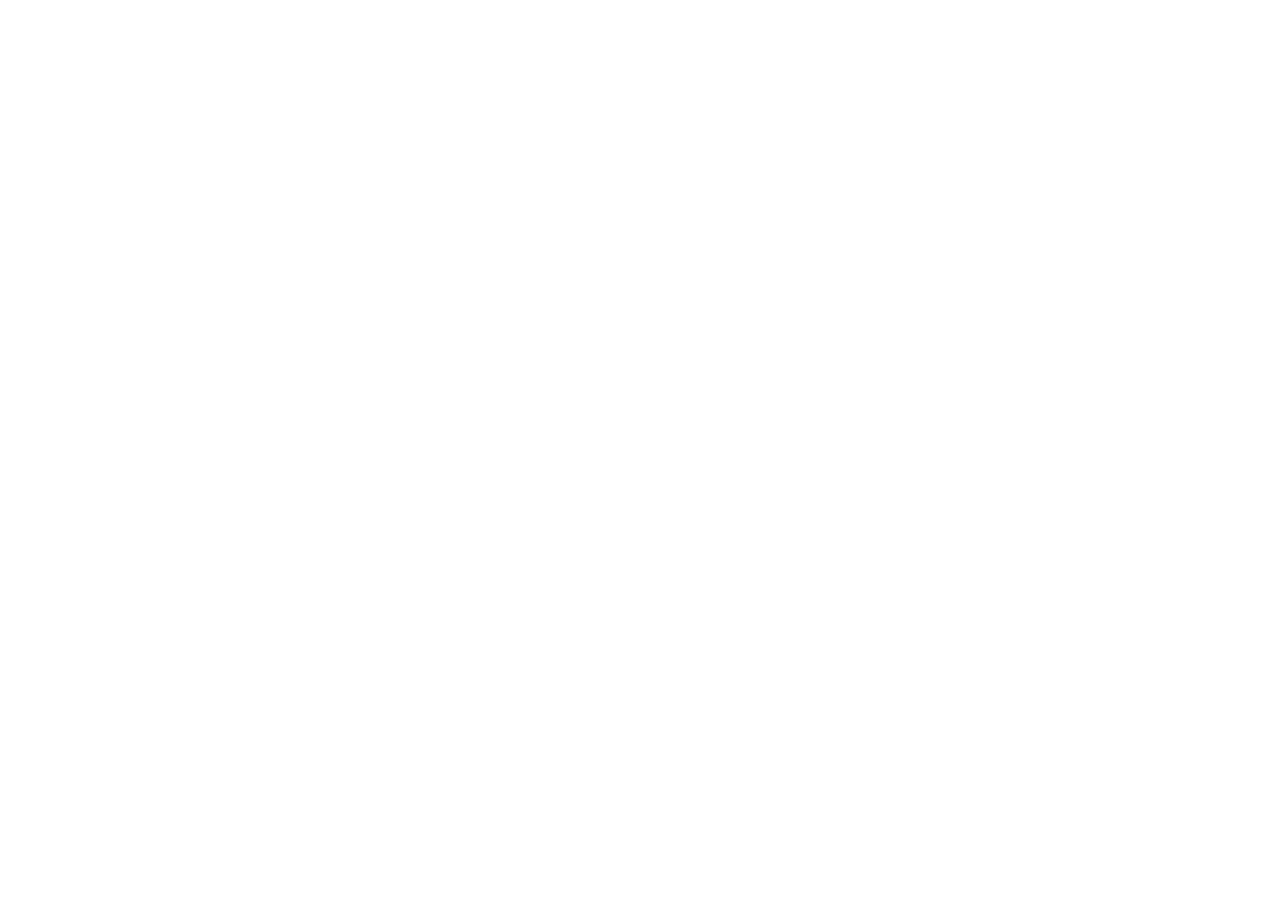
==== gallery/index.html @ 01a56d49 "gallery update" ====
<!DOCTYPE html>

<html lang="uk">
<head>
    <meta charset="UTF-8">
    <meta name="viewport" content="width=device-width, initial-scale=1">
    <title>Settings</title>
    <link rel="stylesheet" href="css/style.css">
    <link rel="shortcut icon" href="img/8.png" type="image/png">
    <link rel="stylesheet" href="https://cdnjs.cloudflare.com/ajax/libs/font-awesome/4.7.0/css/font-awesome.min.css">
    <link rel="preconnect" href="https://fonts.gstatic.com">
    <link href="https://fonts.googleapis.com/css2?family=Nunito:wght@700&display=swap" rel="stylesheet">
</head>
<body>
  
<!-- Header -->
<div class="header">
    <div class="container">
        <h2>Portfolio</h2>
    </div>
</div>
<!-- Menu -->

<!-- Features -->
<div class="intro">
    <h2 class="currentdevices">My projects</h2>
    <!-- Features -->
    <div class="features">
        <a href="playerssettings/index.html">
            <div class="currentdevicesitem">
                <img class="currentdevicesimg" src="img/anime1.gif" alt="">
                <h1 class="devices__title">Players Settings</h1>
            </div>
        </a>
        <div class="currentdevicesitem">
            <img class="currentdevicesimg" src="img/anime2.gif" alt="">
            <h1 class="devices__title">Gallery</h1>
        </div>
        
</div><!-- /.container -->

<script>
    const colors = ["#3CC157", "#2AA7FF", "#1B1B1B", "#FCBC0F", "#F85F36"];

const numBalls = 50;
const balls = [];

for (let i = 0; i < numBalls; i++) {
  let ball = document.createElement("div");
  ball.classList.add("ball");
  ball.style.background = colors[Math.floor(Math.random() * colors.length)];
  ball.style.left = `${Math.floor(Math.random() * 93)}vw`;
  ball.style.top = `${Math.floor(Math.random() * 93)}vh`;
  ball.style.transform = `scale(${Math.random()})`;
  ball.style.width = `${Math.random()}em`;
  ball.style.height = ball.style.width;
  
  balls.push(ball);
  document.body.append(ball);
}

// Keyframes
balls.forEach((el, i, ra) => {
  let to = {
    x: Math.random() * (i % 2 === 0 ? -11 : 11),
    y: Math.random() * 12
  };

  let anim = el.animate(
    [
      { transform: "translate(0, 0)" },
      { transform: `translate(${to.x}rem, ${to.y}rem)` }
    ],
    {
      duration: (Math.random() + 1) * 2000, // random duration
      direction: "alternate",
      fill: "both",
      iterations: Infinity,
      easing: "ease-in-out"
    }
  );
});
</script>






</body>
---- gallery/css/style.css ----
body {
    margin: 0;
    font-family: 'Nunito', sans-serif;
    font-size: 14px;
    color: black;
    -webkit-font-smoothing: antialiased;
    background-color: white;
    opacity: 0;
	transition: 1s;
	animation: show 2s 1;
       animation-fill-mode: forwards;
}

@keyframes show{
 0%{ opacity:0; }
 100% { opacity:1; }

}

.iconsetting{
    float: left;
    width: 30px;
    height: 30px;
  
    padding: 0 7px;
    margin-bottom: 100px;
}

.container{
    width: 100%;
    max-width: 1170px;
    margin: 0 auto;
    padding: 35px 0;
    margin: auto;
    margin-top: 5px;
    border-bottom: 1px solid black;
    font-family: 'Nunito', sans-serif;
}
.menutest{
    float: center;   
    font-family: 'Nunito', sans-serif;
}

.features1 {
    display: flex;
    width: 100%;
    max-width: 1170px;
    margin: auto auto;
    border-bottom: 1px solid black;
    margin-left: auto;
    margin-right: auto;
    float: center;    
}

.jsbtn {
    background-color:#31708f;
    border: none;
    color: white;
    padding: 9px 12px; 
    font-size: 16px;
    cursor: pointer; 
    float: right;
    font-family: 'Nunito', sans-serif;
}

.jsbtn:hover {
    background-color: DodgerBlue;
    opacity: 1;
}

.currentdevicesitem1 {
    width: 17,5%;
    width: 250px;

    padding: 0 40px;
    text-align: center;
    object-fit: cover;
    overflow: hidden;
}

.csfeatures {
    display: flex;
    flex-wrap: wrap;
    margin: 20px 0;
}

.csplayers {
width: 40%;
    opacity: initial;
    padding: 0 40px;
    text-align: center;
    opacity: 0;
	transition: 1s;
	animation: show 2s 1;
       animation-fill-mode: forwards;
}

@keyframes show{
 0%{ opacity:0; }
 100% { opacity:1; }
}

a { 
    text-decoration: none;
    color: #000 !important;
} 

.currentdevicesitem1:hover {
    background-color: #ffefd2;
    opacity: 1;
    transition: 1s;
}

.features {
    display: flex;
    flex-wrap: wrap;
    margin: 20px 0;
}

.features__title{
    font-family: 'Nunito', sans-serif;
    font-size: 20px;
    word-wrap: normal

}

.devices__title{
    font-family: 'Nunito', sans-serif;
    font-size: 20px;
    word-wrap: normal;
    width: 230px;
}

.features__item {
    width: 30%;
    padding: 0 10px;
    margin: 10px 0;
    text-align: center;
}

.features__item1 {
    width: 17,5%;
    padding: 0 10px;
    margin: 10px 0;
    text-align: center;
}

.mouse_settings {
    width: 30%;
    padding: 0 10px;
    margin: 10px 0;
    text-align: left;
}

.features__icon {
    margin-bottom: 5px;
    width: 200px;
    height: 200px;
    border-top-left-radius: 50% 50%;
    border-top-right-radius: 50% 50%;
    border-bottom-right-radius: 50% 50%;
    border-bottom-left-radius: 50% 50%;
}

.settings_icon {
    margin-bottom: 5px;
    width: 80px;
    height: 80px;
    float: left;
}

.two_icons {
    width: 50px;
    height: 50px;
    margin-top: 10px;
    padding: 0 7px;
}

.characterimg {
    width: 10px;
    height: 10px;

}

.intro {
    width: 100%;
    max-width: 1170px;
    margin: auto;
    margin-top: 5px;
    font-family: 'Nunito', sans-serif;
    
}

.alert.alert-info {
    color: #31708f;
    background-color: #d9edf7;
    border-color: #bcdff1;  
    margin-bottom: 25px;  
}

.alert {
    padding: 15px;
    border-left: 5px solid transparent;
    position: relative;
    text-align: left;
}

.alert-title {
    font-family: 'Open Sans', sans-serif;
    font-weight: 600;
}

.alert .alert-title {
    display: block;
    font-weight: 700;
    font-size: 16px;
    line-height: 1.5;
}

.alert-description {
    font-family: 'Nunito', sans-serif;
    font-weight: 400;
}

.alert .alert-description {
    font-size: 13px;
    line-height: 2;
}

.currentdevices {
    color: #ea98dc;
    font-size: 64px;
    margin-right: auto;
    margin-left: auto;
    text-align: center;
}

.currentdevicesimg {
    width: 17,5%;
    width: 150px;
    height: 150px;
    padding: 0 40px;
    text-align: center;
    object-fit: cover;
    overflow: hidden;
}

.csplayersimg {
    width: 17,5%;
    width: 150px;
    height: 150px;
    padding: 0 0px;
    text-align: center;
    object-fit: cover;
    overflow: hidden;
    border-top-left-radius: 50% 50%;
    border-top-right-radius: 50% 50%;
    border-bottom-right-radius: 50% 50%;
    border-bottom-left-radius: 50% 50%;
}

.currentdevicesitem {
    text-align: center;
    
}

.settings1 {
    display: flex;
    flex-wrap: wrap;
    margin: 20px 0;
    padding-right: 30px;
}

.settings__title{
    font-family: 'Nunito', sans-serif;
    margin-bottom: 15px;
    margin-top: 15px;
}

.setth4{
    font-family: 'Nunito', sans-serif;
    margin-block-start: 0px;
    margin-block-end: 0em;
    margin-inline-end: 0px;
    margin-bottom: 10px;
}

.ball {
    position: absolute;
    border-radius: 100%;
    opacity: 0.7;
  }
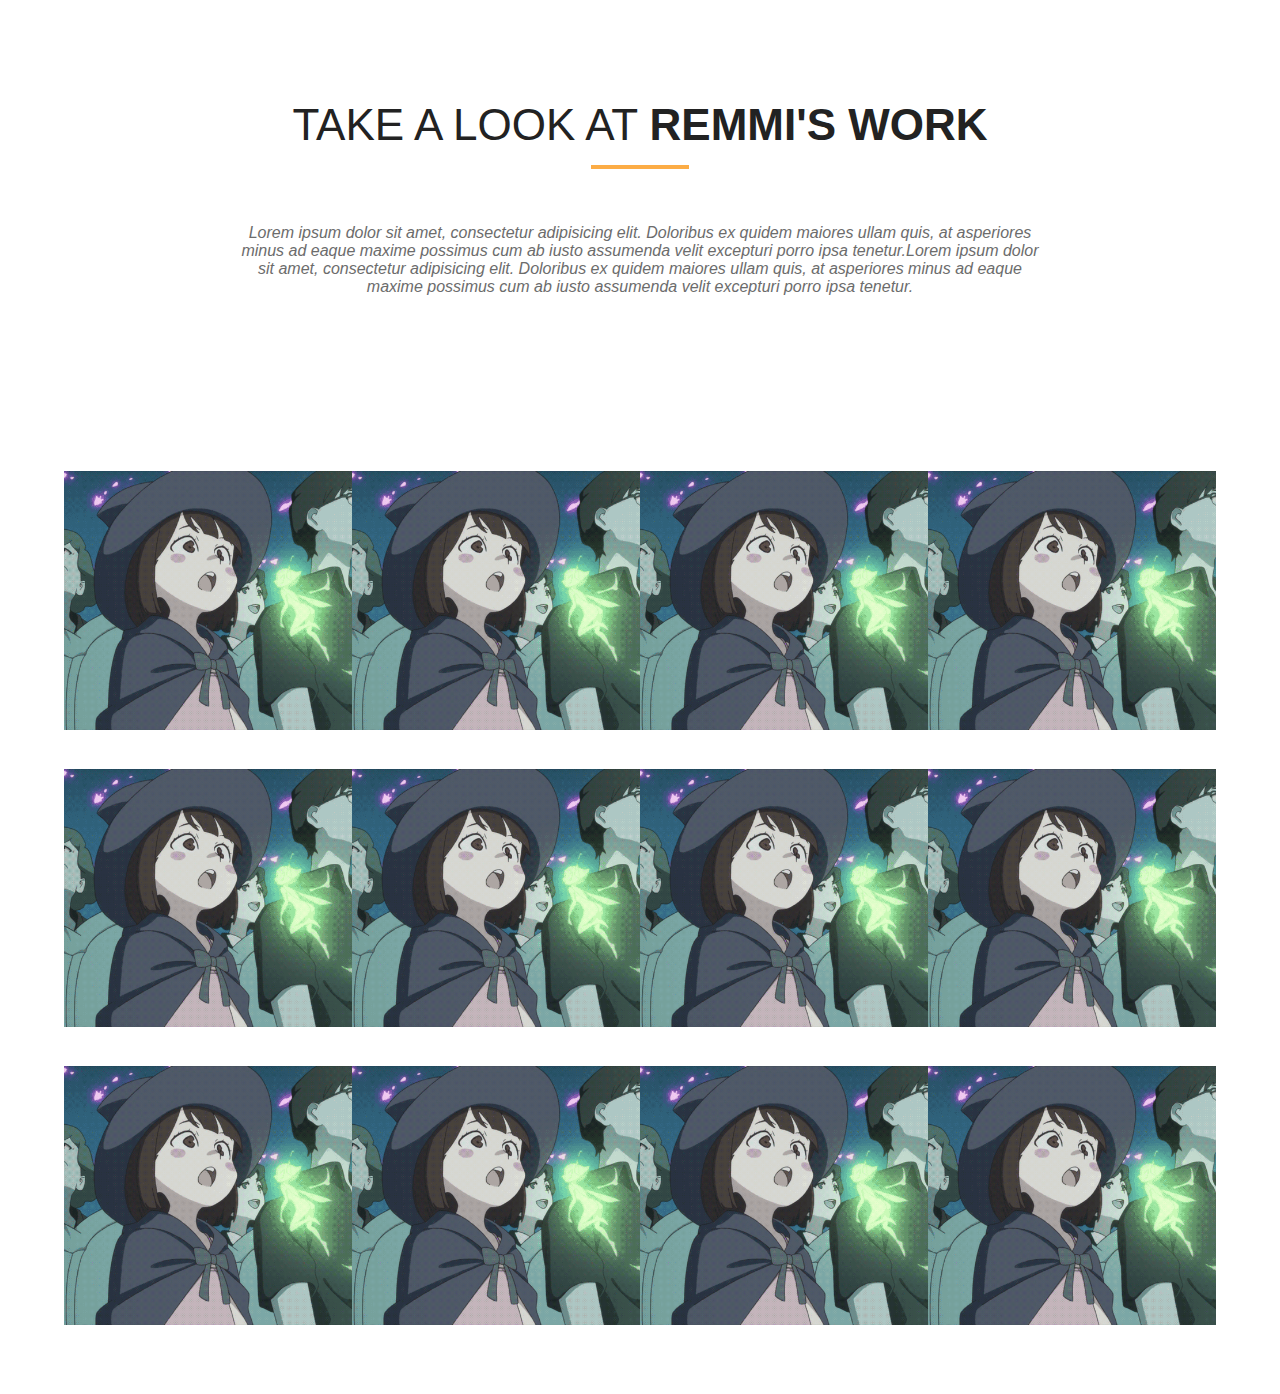
==== commit f792d2e9: "gallery update" ====
--- a/gallery/index.html
+++ b/gallery/index.html
@@ -14,78 +14,65 @@
 </head>
 <body>
   
-<!-- Header -->
-<div class="header">
-    <div class="container">
-        <h2>Portfolio</h2>
-    </div>
-</div>
-<!-- Menu -->
+
 
 <!-- Features -->
-<div class="intro">
-    <h2 class="currentdevices">My projects</h2>
-    <!-- Features -->
-    <div class="features">
-        <a href="playerssettings/index.html">
-            <div class="currentdevicesitem">
-                <img class="currentdevicesimg" src="img/anime1.gif" alt="">
-                <h1 class="devices__title">Players Settings</h1>
-            </div>
-        </a>
-        <div class="currentdevicesitem">
-            <img class="currentdevicesimg" src="img/anime2.gif" alt="">
-            <h1 class="devices__title">Gallery</h1>
+<section class="work" id="work">
+  <div class="container">
+    <h2 class="title__sections darck wow fadeInUp" style="visibility: visible; animation-name: fadeInUp;">
+      <span class="light">
+        take a look at
+      </span> Remmi's work
+    </h2>
+    <div class="line__sections wow fadeInUp" style="visibility: visible; animation-name: fadeInUp;"></div>
+    <p class="work__text wow fadeInUp" style="visibility: visible; animation-name: fadeInUp;">
+      Lorem ipsum dolor sit amet, consectetur adipisicing elit. Doloribus ex quidem maiores ullam quis, at asperiores minus ad eaque maxime possimus cum ab iusto assumenda velit excepturi porro ipsa tenetur.Lorem ipsum dolor sit amet, consectetur adipisicing elit. Doloribus ex quidem maiores ullam quis, at asperiores minus ad eaque maxime possimus cum ab iusto assumenda velit excepturi porro ipsa tenetur.
+    </p>
+    <div class="work__logo wow fadeInUp" style="visibility: visible; animation-name: fadeInUp;">
+      <div class="work__logos">
+        <div class="logos__item">
+        <img src="img/work1.gif" alt="">
         </div>
-        
-</div><!-- /.container -->
-
-<script>
-    const colors = ["#3CC157", "#2AA7FF", "#1B1B1B", "#FCBC0F", "#F85F36"];
-
-const numBalls = 50;
-const balls = [];
-
-for (let i = 0; i < numBalls; i++) {
-  let ball = document.createElement("div");
-  ball.classList.add("ball");
-  ball.style.background = colors[Math.floor(Math.random() * colors.length)];
-  ball.style.left = `${Math.floor(Math.random() * 93)}vw`;
-  ball.style.top = `${Math.floor(Math.random() * 93)}vh`;
-  ball.style.transform = `scale(${Math.random()})`;
-  ball.style.width = `${Math.random()}em`;
-  ball.style.height = ball.style.width;
-  
-  balls.push(ball);
-  document.body.append(ball);
-}
-
-// Keyframes
-balls.forEach((el, i, ra) => {
-  let to = {
-    x: Math.random() * (i % 2 === 0 ? -11 : 11),
-    y: Math.random() * 12
-  };
-
-  let anim = el.animate(
-    [
-      { transform: "translate(0, 0)" },
-      { transform: `translate(${to.x}rem, ${to.y}rem)` }
-    ],
-    {
-      duration: (Math.random() + 1) * 2000, // random duration
-      direction: "alternate",
-      fill: "both",
-      iterations: Infinity,
-      easing: "ease-in-out"
-    }
-  );
-});
-</script>
-
-
-
-
+        <div class="logos__item">
+          <img src="img/work1.gif" alt="">
+        </div>
+        <div class="logos__item">
+          <img src="img/work1.gif" alt="">
+        </div>
+        <div class="logos__item">
+          <img src="img/work1.gif" alt="">
+        </div>
+      </div>
+      <div class="work__logos">
+        <div class="logos__item">
+          <img src="img/work1.gif" alt="">
+        </div>
+        <div class="logos__item">
+          <img src="img/work1.gif" alt="">
+        </div>
+        <div class="logos__item">
+          <img src="img/work1.gif" alt="">
+        </div>
+        <div class="logos__item">
+          <img src="img/work1.gif" alt="">
+        </div>
+      </div>
+      <div class="work__logos">
+        <div class="logos__item">
+          <img src="img/work1.gif" alt="">
+        </div>
+        <div class="logos__item">
+          <img src="img/work1.gif" alt="">
+        </div>
+        <div class="logos__item">
+          <img src="img/work1.gif" alt="">
+        </div>
+        <div class="logos__item">
+          <img src="img/work1.gif" alt="">
+        </div>
+      </div>
+    </div>
+      </div></section><!-- /.container -->
 
 
 </body>
--- a/gallery/css/style.css
+++ b/gallery/css/style.css
@@ -1,292 +1,93 @@
+*{
+	margin: 0;
+	padding: 0;
+}
 body {
-    margin: 0;
-    font-family: 'Nunito', sans-serif;
-    font-size: 14px;
-    color: black;
-    -webkit-font-smoothing: antialiased;
-    background-color: white;
-    opacity: 0;
-	transition: 1s;
-	animation: show 2s 1;
-       animation-fill-mode: forwards;
+	margin: 0;
+	padding: 0;
+	font-family: 'Open Sans', sans-serif;
 }
 
-@keyframes show{
- 0%{ opacity:0; }
- 100% { opacity:1; }
+.container {
+	width: 90%;
+	margin: 0 auto;
+}
+.title__sections {
+	padding-top: 100px;
+	margin-bottom: 15px;
+	font-size: 44px;
+	font-weight: 600;
+	text-align: center;
+	color: #fff;
+	text-transform: uppercase;
+}
+.darck {
+	color: #222;
+}
+.light {
+	font-weight: 300;
+}
+.line__sections {
+	width: 98px;
+	height: 4px;
+	background-color: #fcac45;
+	display: block;
+	margin: 0 auto;
+}
+/*Header section*/
+
+/*Work section*/
+.work {
 
 }
-
-.iconsetting{
-    float: left;
-    width: 30px;
-    height: 30px;
-  
-    padding: 0 7px;
-    margin-bottom: 100px;
+.work__text {
+	width: 70%;
+	margin: 0 auto;
+	margin-top: 55px;
+	font-size: 16px;
+	color: #6c6c6c;
+	text-align: center;
+	font-style: italic;
+}
+.work__logo {
+	margin-top: 175px;
+	margin-bottom: 65px;
+}
+.work__logos {
+	margin-bottom: 35px;
+	display: flex;
+	justify-content: space-between;
+}
+.work__logo img {
+	width: 100%;
+}
+/*testimonials section*/
+.testimonials {
+	background-color: #000;
+}
+.testimonials__text {
+	max-width: 930px;
+	font-size: 18px;
+	font-weight: 600;
+	color: #e7e7e7;
+	margin: 0 auto;
+	display: block;
+	padding-top: 115px;
+	text-align: center;
+	text-transform: uppercase;
+}
+.testimonials__author {
+	font-weight: 600;
+	font-size: 18px;
+	color: #b2b2b2;
+	margin-top: 50px;
+	text-align: center;
+	padding-bottom: 170px;
 }
 
-.container{
-    width: 100%;
-    max-width: 1170px;
-    margin: 0 auto;
-    padding: 35px 0;
-    margin: auto;
-    margin-top: 5px;
-    border-bottom: 1px solid black;
-    font-family: 'Nunito', sans-serif;
-}
-.menutest{
-    float: center;   
-    font-family: 'Nunito', sans-serif;
+/*footer section*/
+.footer {
+background-color: #222;
+border-bottom: 1px solid #3f3f3f;
 }
 
-.features1 {
-    display: flex;
-    width: 100%;
-    max-width: 1170px;
-    margin: auto auto;
-    border-bottom: 1px solid black;
-    margin-left: auto;
-    margin-right: auto;
-    float: center;    
-}
-
-.jsbtn {
-    background-color:#31708f;
-    border: none;
-    color: white;
-    padding: 9px 12px; 
-    font-size: 16px;
-    cursor: pointer; 
-    float: right;
-    font-family: 'Nunito', sans-serif;
-}
-
-.jsbtn:hover {
-    background-color: DodgerBlue;
-    opacity: 1;
-}
-
-.currentdevicesitem1 {
-    width: 17,5%;
-    width: 250px;
-
-    padding: 0 40px;
-    text-align: center;
-    object-fit: cover;
-    overflow: hidden;
-}
-
-.csfeatures {
-    display: flex;
-    flex-wrap: wrap;
-    margin: 20px 0;
-}
-
-.csplayers {
-width: 40%;
-    opacity: initial;
-    padding: 0 40px;
-    text-align: center;
-    opacity: 0;
-	transition: 1s;
-	animation: show 2s 1;
-       animation-fill-mode: forwards;
-}
-
-@keyframes show{
- 0%{ opacity:0; }
- 100% { opacity:1; }
-}
-
-a { 
-    text-decoration: none;
-    color: #000 !important;
-} 
-
-.currentdevicesitem1:hover {
-    background-color: #ffefd2;
-    opacity: 1;
-    transition: 1s;
-}
-
-.features {
-    display: flex;
-    flex-wrap: wrap;
-    margin: 20px 0;
-}
-
-.features__title{
-    font-family: 'Nunito', sans-serif;
-    font-size: 20px;
-    word-wrap: normal
-
-}
-
-.devices__title{
-    font-family: 'Nunito', sans-serif;
-    font-size: 20px;
-    word-wrap: normal;
-    width: 230px;
-}
-
-.features__item {
-    width: 30%;
-    padding: 0 10px;
-    margin: 10px 0;
-    text-align: center;
-}
-
-.features__item1 {
-    width: 17,5%;
-    padding: 0 10px;
-    margin: 10px 0;
-    text-align: center;
-}
-
-.mouse_settings {
-    width: 30%;
-    padding: 0 10px;
-    margin: 10px 0;
-    text-align: left;
-}
-
-.features__icon {
-    margin-bottom: 5px;
-    width: 200px;
-    height: 200px;
-    border-top-left-radius: 50% 50%;
-    border-top-right-radius: 50% 50%;
-    border-bottom-right-radius: 50% 50%;
-    border-bottom-left-radius: 50% 50%;
-}
-
-.settings_icon {
-    margin-bottom: 5px;
-    width: 80px;
-    height: 80px;
-    float: left;
-}
-
-.two_icons {
-    width: 50px;
-    height: 50px;
-    margin-top: 10px;
-    padding: 0 7px;
-}
-
-.characterimg {
-    width: 10px;
-    height: 10px;
-
-}
-
-.intro {
-    width: 100%;
-    max-width: 1170px;
-    margin: auto;
-    margin-top: 5px;
-    font-family: 'Nunito', sans-serif;
-    
-}
-
-.alert.alert-info {
-    color: #31708f;
-    background-color: #d9edf7;
-    border-color: #bcdff1;  
-    margin-bottom: 25px;  
-}
-
-.alert {
-    padding: 15px;
-    border-left: 5px solid transparent;
-    position: relative;
-    text-align: left;
-}
-
-.alert-title {
-    font-family: 'Open Sans', sans-serif;
-    font-weight: 600;
-}
-
-.alert .alert-title {
-    display: block;
-    font-weight: 700;
-    font-size: 16px;
-    line-height: 1.5;
-}
-
-.alert-description {
-    font-family: 'Nunito', sans-serif;
-    font-weight: 400;
-}
-
-.alert .alert-description {
-    font-size: 13px;
-    line-height: 2;
-}
-
-.currentdevices {
-    color: #ea98dc;
-    font-size: 64px;
-    margin-right: auto;
-    margin-left: auto;
-    text-align: center;
-}
-
-.currentdevicesimg {
-    width: 17,5%;
-    width: 150px;
-    height: 150px;
-    padding: 0 40px;
-    text-align: center;
-    object-fit: cover;
-    overflow: hidden;
-}
-
-.csplayersimg {
-    width: 17,5%;
-    width: 150px;
-    height: 150px;
-    padding: 0 0px;
-    text-align: center;
-    object-fit: cover;
-    overflow: hidden;
-    border-top-left-radius: 50% 50%;
-    border-top-right-radius: 50% 50%;
-    border-bottom-right-radius: 50% 50%;
-    border-bottom-left-radius: 50% 50%;
-}
-
-.currentdevicesitem {
-    text-align: center;
-    
-}
-
-.settings1 {
-    display: flex;
-    flex-wrap: wrap;
-    margin: 20px 0;
-    padding-right: 30px;
-}
-
-.settings__title{
-    font-family: 'Nunito', sans-serif;
-    margin-bottom: 15px;
-    margin-top: 15px;
-}
-
-.setth4{
-    font-family: 'Nunito', sans-serif;
-    margin-block-start: 0px;
-    margin-block-end: 0em;
-    margin-inline-end: 0px;
-    margin-bottom: 10px;
-}
-
-.ball {
-    position: absolute;
-    border-radius: 100%;
-    opacity: 0.7;
-  }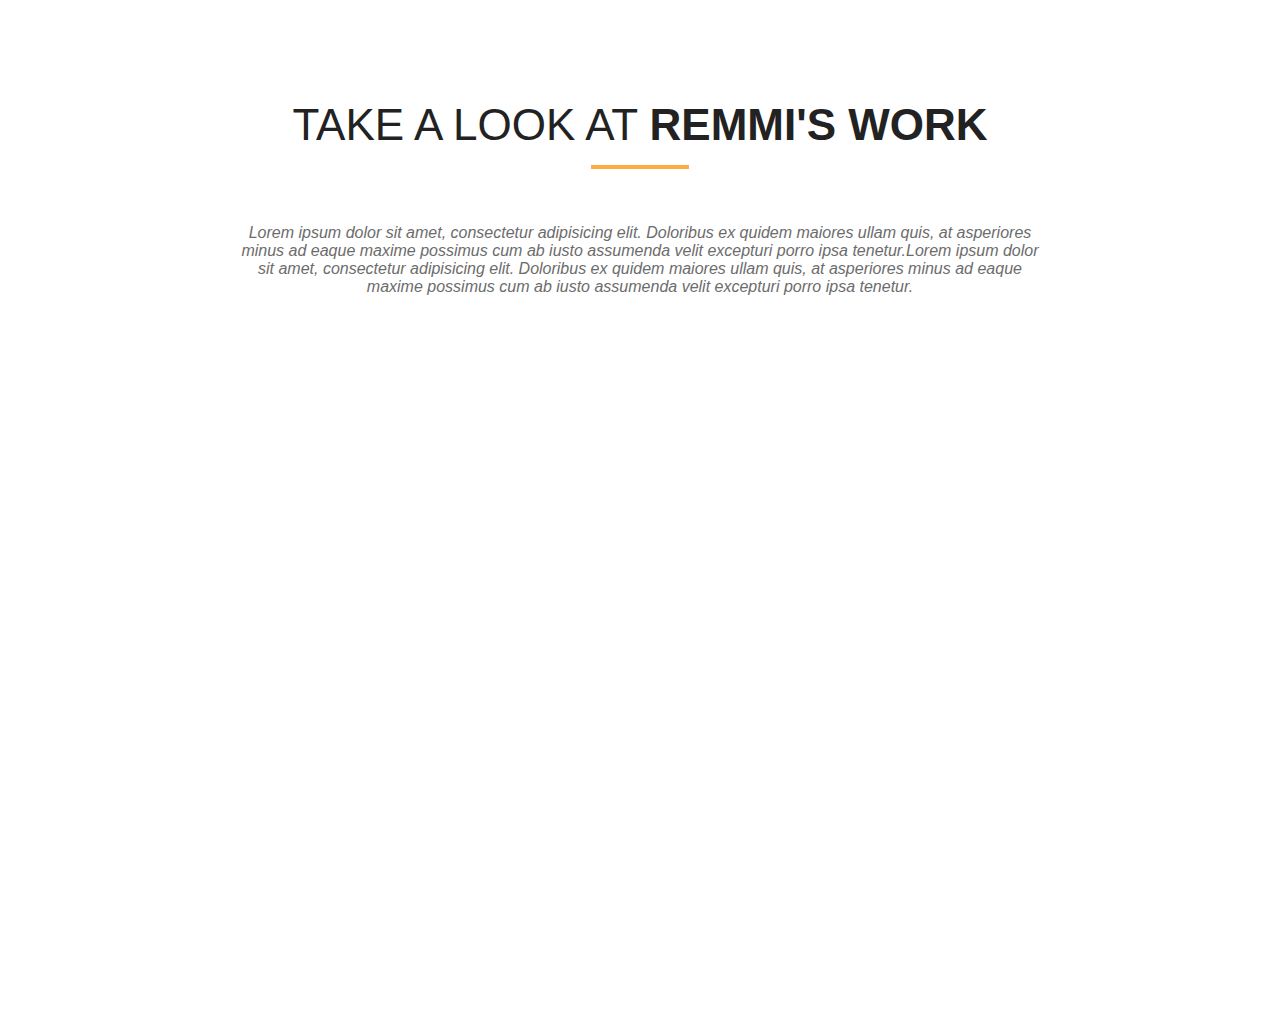
==== commit 2ba80ce2: "gallery update" ====
--- a/gallery/index.html
+++ b/gallery/index.html
@@ -17,6 +17,7 @@
 
 
 <!-- Features -->
+
 <section class="work" id="work">
   <div class="container">
     <h2 class="title__sections darck wow fadeInUp" style="visibility: visible; animation-name: fadeInUp;">
@@ -31,44 +32,30 @@
     <div class="work__logo wow fadeInUp" style="visibility: visible; animation-name: fadeInUp;">
       <div class="work__logos">
         <div class="logos__item">
-        <img src="img/work1.gif" alt="">
+        <img src="https://instagram.flux1-1.fna.fbcdn.net/v/t51.2885-15/e35/p1080x1080/129075816_776054712946331_4264142231397190106_n.jpg?_nc_ht=instagram.flux1-1.fna.fbcdn.net&_nc_cat=111&_nc_ohc=4vxJNJjycvIAX8KWCnQ&tp=1&oh=81d95f6d44fc9036455b75ed7cb576dc&oe=5FF94937" alt="">
         </div>
         <div class="logos__item">
-          <img src="img/work1.gif" alt="">
+          <img src="https://encrypted-tbn0.gstatic.com/images?q=tbn:ANd9GcSYdY3LujY7zIfn0nTHjrsd09yrYNFkAHfy7g&usqp=CAU" alt="">
         </div>
         <div class="logos__item">
-          <img src="img/work1.gif" alt="">
+          <img src="https://image.winudf.com/v2/image1/Y29tLnNvaGFrb24uaWx5YVdhbGxwYXBlckFydDIwMjBfc2NyZWVuXzVfMTU5ODA3MTc2Nl8wODg/screen-5.jpg?fakeurl=1&type=.jpg" alt="">
         </div>
         <div class="logos__item">
-          <img src="img/work1.gif" alt="">
+          <img src="https://images-wixmp-ed30a86b8c4ca887773594c2.wixmp.com/f/e65e21bd-dc77-499e-962a-fa13cab37fc2/d97uqtn-3a9af8a9-1565-497c-a6b9-063e59298696.jpg/v1/fill/w_1024,h_1024,q_75,strp/q_by_kuvshinov_ilya_d97uqtn-fullview.jpg?token=eyJ0eXAiOiJKV1QiLCJhbGciOiJIUzI1NiJ9.[base64].bviYJTLFxdbtcisGLoaYWlyqw4-uLnn4WqSXSitaGGM" alt="">
         </div>
       </div>
       <div class="work__logos">
         <div class="logos__item">
-          <img src="img/work1.gif" alt="">
+          <img src="https://artchatterblog.files.wordpress.com/2016/11/kl_image6.jpg?w=584" alt="">
         </div>
         <div class="logos__item">
-          <img src="img/work1.gif" alt="">
+          <img src="https://cs7.pikabu.ru/post_img/big/2018/05/27/9/1527433035159049789.jpg" alt="">
         </div>
         <div class="logos__item">
-          <img src="img/work1.gif" alt="">
+          <img src="https://cs10.pikabu.ru/post_img/2018/04/25/9/1524671741186952856.jpg" alt="">
         </div>
         <div class="logos__item">
-          <img src="img/work1.gif" alt="">
-        </div>
-      </div>
-      <div class="work__logos">
-        <div class="logos__item">
-          <img src="img/work1.gif" alt="">
-        </div>
-        <div class="logos__item">
-          <img src="img/work1.gif" alt="">
-        </div>
-        <div class="logos__item">
-          <img src="img/work1.gif" alt="">
-        </div>
-        <div class="logos__item">
-          <img src="img/work1.gif" alt="">
+          <img src="https://encrypted-tbn0.gstatic.com/images?q=tbn:ANd9GcRCp-rp-vB-CEuGBLLdhXut9fbcHcy06D_7jQ&usqp=CAU" alt="">
         </div>
       </div>
     </div>
--- a/gallery/css/style.css
+++ b/gallery/css/style.css
@@ -50,44 +50,52 @@
 	font-style: italic;
 }
 .work__logo {
-	margin-top: 175px;
-	margin-bottom: 65px;
+	margin-top: 120px;
+    margin-bottom: 65px;
+    
 }
+
 .work__logos {
 	margin-bottom: 35px;
-	display: flex;
-	justify-content: space-between;
+    display: flex;
+    justify-content: space-between;
+    animation-name: Appearance;
+  animation-duration: 2s;
+  animation-timing-function: cubic-bezier(.1,-.6,.2,0);
+}
+.logos__item
+{
+    width: 17,5%;
+    width: 250px;
+    height: 250px;
+    object-fit: cover;
+    overflow: hidden;
+}
+@-webkit-keyframes Appearance {
+  0% {opacity: 0;}
+  100% {opacity: 1;}
+}
+
+@-o-keyframes Appearance {
+  0% {opacity: 0;}
+  100% {opacity: 1;}
+}
+
+@-moz-keyframes Appearance {
+  0% {opacity: 0;}
+  100% {opacity: 1;}
+}
+
+@keyframes Appearance {
+  0% {opacity: 0;}
+  100% {opacity: 1;}
 }
 .work__logo img {
 	width: 100%;
 }
+
 /*testimonials section*/
 .testimonials {
 	background-color: #000;
 }
-.testimonials__text {
-	max-width: 930px;
-	font-size: 18px;
-	font-weight: 600;
-	color: #e7e7e7;
-	margin: 0 auto;
-	display: block;
-	padding-top: 115px;
-	text-align: center;
-	text-transform: uppercase;
-}
-.testimonials__author {
-	font-weight: 600;
-	font-size: 18px;
-	color: #b2b2b2;
-	margin-top: 50px;
-	text-align: center;
-	padding-bottom: 170px;
-}
 
-/*footer section*/
-.footer {
-background-color: #222;
-border-bottom: 1px solid #3f3f3f;
-}
-
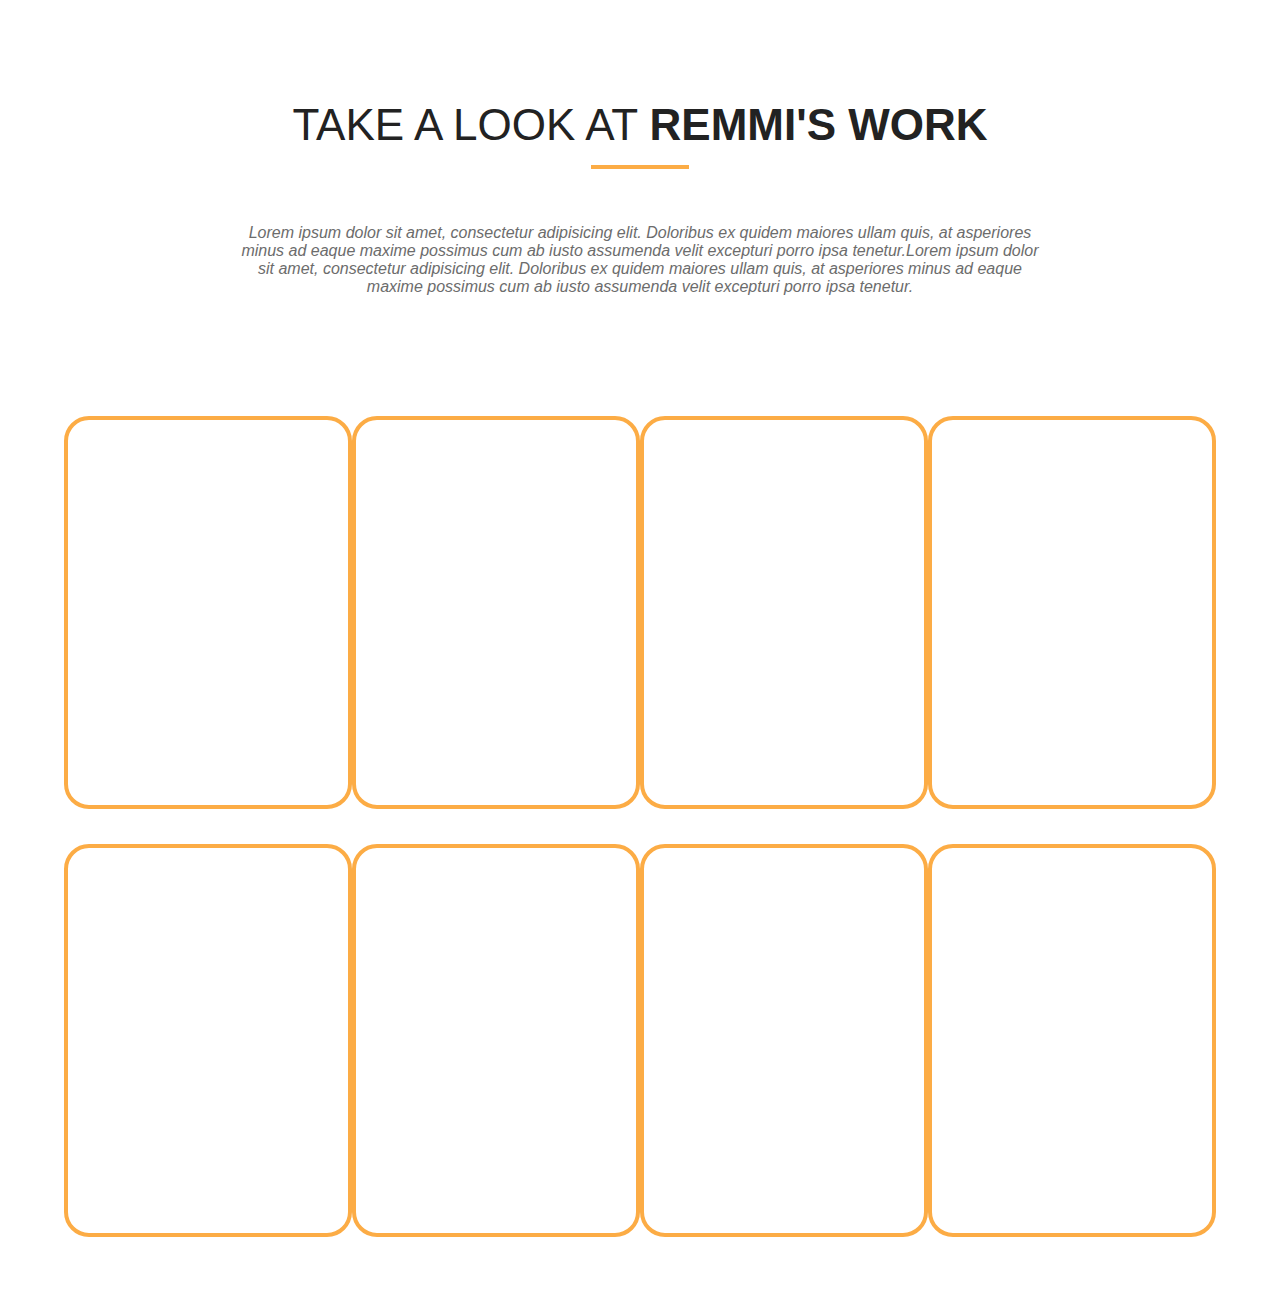
==== commit d0e6b775: "update links to images" ====
--- a/gallery/index.html
+++ b/gallery/index.html
@@ -35,7 +35,7 @@
         <img src="https://instagram.flux1-1.fna.fbcdn.net/v/t51.2885-15/e35/p1080x1080/129075816_776054712946331_4264142231397190106_n.jpg?_nc_ht=instagram.flux1-1.fna.fbcdn.net&_nc_cat=111&_nc_ohc=4vxJNJjycvIAX8KWCnQ&tp=1&oh=81d95f6d44fc9036455b75ed7cb576dc&oe=5FF94937" alt="">
         </div>
         <div class="logos__item">
-          <img src="https://encrypted-tbn0.gstatic.com/images?q=tbn:ANd9GcSYdY3LujY7zIfn0nTHjrsd09yrYNFkAHfy7g&usqp=CAU" alt="">
+          <img src="https://fiverr-res.cloudinary.com/images/q_auto,f_auto/gigs/103700000/original/a1a5e89c2f78ff43b87ab7558d16fb820ec02b7a/draw-your-photo-into-my-anime-style.jpg" alt="">
         </div>
         <div class="logos__item">
           <img src="https://image.winudf.com/v2/image1/Y29tLnNvaGFrb24uaWx5YVdhbGxwYXBlckFydDIwMjBfc2NyZWVuXzVfMTU5ODA3MTc2Nl8wODg/screen-5.jpg?fakeurl=1&type=.jpg" alt="">
@@ -55,7 +55,7 @@
           <img src="https://cs10.pikabu.ru/post_img/2018/04/25/9/1524671741186952856.jpg" alt="">
         </div>
         <div class="logos__item">
-          <img src="https://encrypted-tbn0.gstatic.com/images?q=tbn:ANd9GcRCp-rp-vB-CEuGBLLdhXut9fbcHcy06D_7jQ&usqp=CAU" alt="">
+          <img src="https://pbs.twimg.com/media/EPDN6R5WoAAO5Zn.png" alt="">
         </div>
       </div>
     </div>
--- a/gallery/css/style.css
+++ b/gallery/css/style.css
@@ -66,10 +66,13 @@
 .logos__item
 {
     width: 17,5%;
-    width: 250px;
-    height: 250px;
+    width: 385px;
+    height: 385px;
     object-fit: cover;
     overflow: hidden;
+    border: 4px #fcac45 ;
+    border-radius: 25px;
+    border-style: solid;
 }
 @-webkit-keyframes Appearance {
   0% {opacity: 0;}
